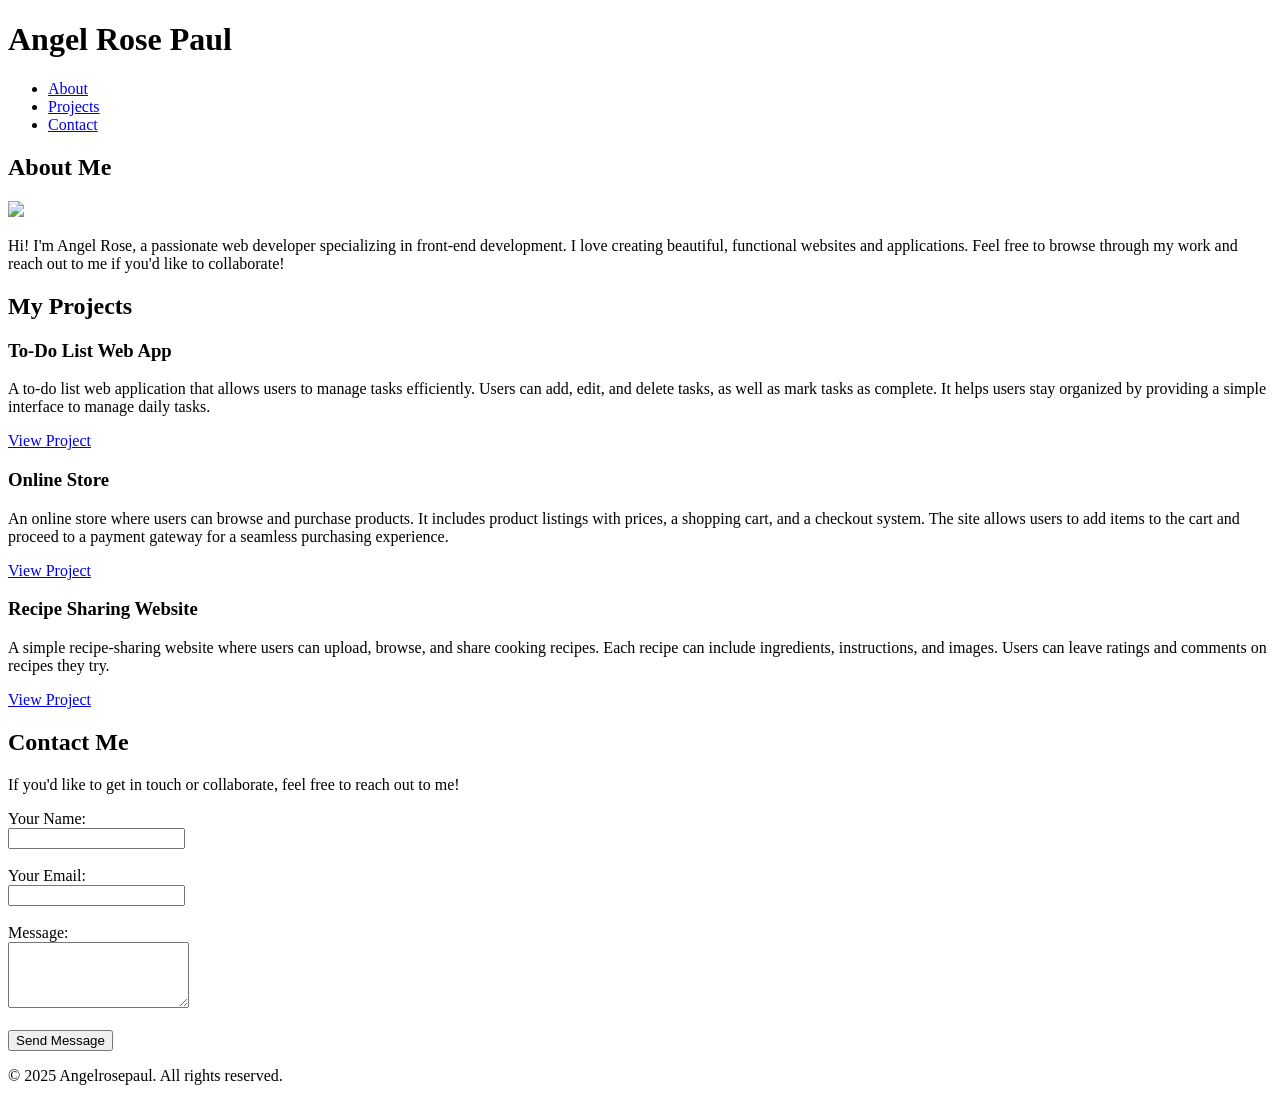
==== portfolio.html @ 4fb0551a "Add files via upload" ====
<!DOCTYPE html>
<html lang="en">

<head>
    <meta charset="UTF-8">
    <meta name="viewport" content="width=device-width, initial-scale=1.0">
    <meta http-equiv="X-UA-Compatible" content="ie=edge">
    <title>Your Portfolio</title>
    <link rel="stylesheet" href="C:\Users\account 1\OneDrive\Documents\GitHub\Portfolio.github.io\CSS.css"
   
</head>

<body>

    <header>
        <h1>Angel Rose Paul</h1>
        <nav>
            <ul>
                <li><a href="#about">About</a></li>
                <li><a href="#projects">Projects</a></li>
                <li><a href="#contact">Contact</a></li>
            </ul>
        </nav>
    </header>

    <div class="container">

        <!-- About Section -->
        <section id="about" class="about">
            <h2>About Me</h2>
            <img src="C:\Users\account 1\OneDrive\Documents\GitHub\Portfolio.github.io\professional_headshots_tampa_011.jpg">
            <p>Hi! I'm Angel Rose, a passionate web developer specializing in front-end development. I love creating beautiful, functional websites and applications. Feel free to browse through my work and reach out to me if you'd like to collaborate!</p>
        </section>

        <!-- Projects Section -->
        <section id="projects" class="projects">
            <h2>My Projects</h2>
            <div class="project-card">
                <h3>To-Do List Web App</h3>
                <p>A to-do list web application that allows users to manage tasks efficiently. Users can add, edit, and delete tasks, as well as mark tasks as complete. It helps users stay organized by providing a simple interface to manage daily tasks.</p>
                <a href="https://link-to-your-project.com">View Project</a>
            </div>
            <div class="project-card">
                <h3>Online Store</h3>
                <p>An online store where users can browse and purchase products. It includes product listings with prices, a shopping cart, and a checkout system. The site allows users to add items to the cart and proceed to a payment gateway for a seamless purchasing experience.</p>
                <a href="https://link-to-your-project.com">View Project</a>
            </div>
            <div class="project-card">
                <h3>Recipe Sharing Website</h3>
                <p>A simple recipe-sharing website where users can upload, browse, and share cooking recipes. Each recipe can include ingredients, instructions, and images. Users can leave ratings and comments on recipes they try.</p>
                <a href="https://link-to-your-project.com">View Project</a>
            </div>
        </section>

        <!-- Contact Section -->
        <section id="contact" class="contact">
            <h2>Contact Me</h2>
            <p>If you'd like to get in touch or collaborate, feel free to reach out to me!</p>
            <form action="mailto:your-email@example.com" method="post" enctype="text/plain">
                <label for="name">Your Name:</label><br>
                <input type="text" id="name" name="name" required><br><br>
                <label for="email">Your Email:</label><br>
                <input type="email" id="email" name="email" required><br><br>
                <label for="message">Message:</label><br>
                <textarea id="message" name="message" rows="4" required></textarea><br><br>
                <button type="submit">Send Message</button>
            </form>
        </section>

    </div>

    <footer>
        <p>&copy; 2025 Angelrosepaul. All rights reserved.</p>
    </footer>

</body>

</html>
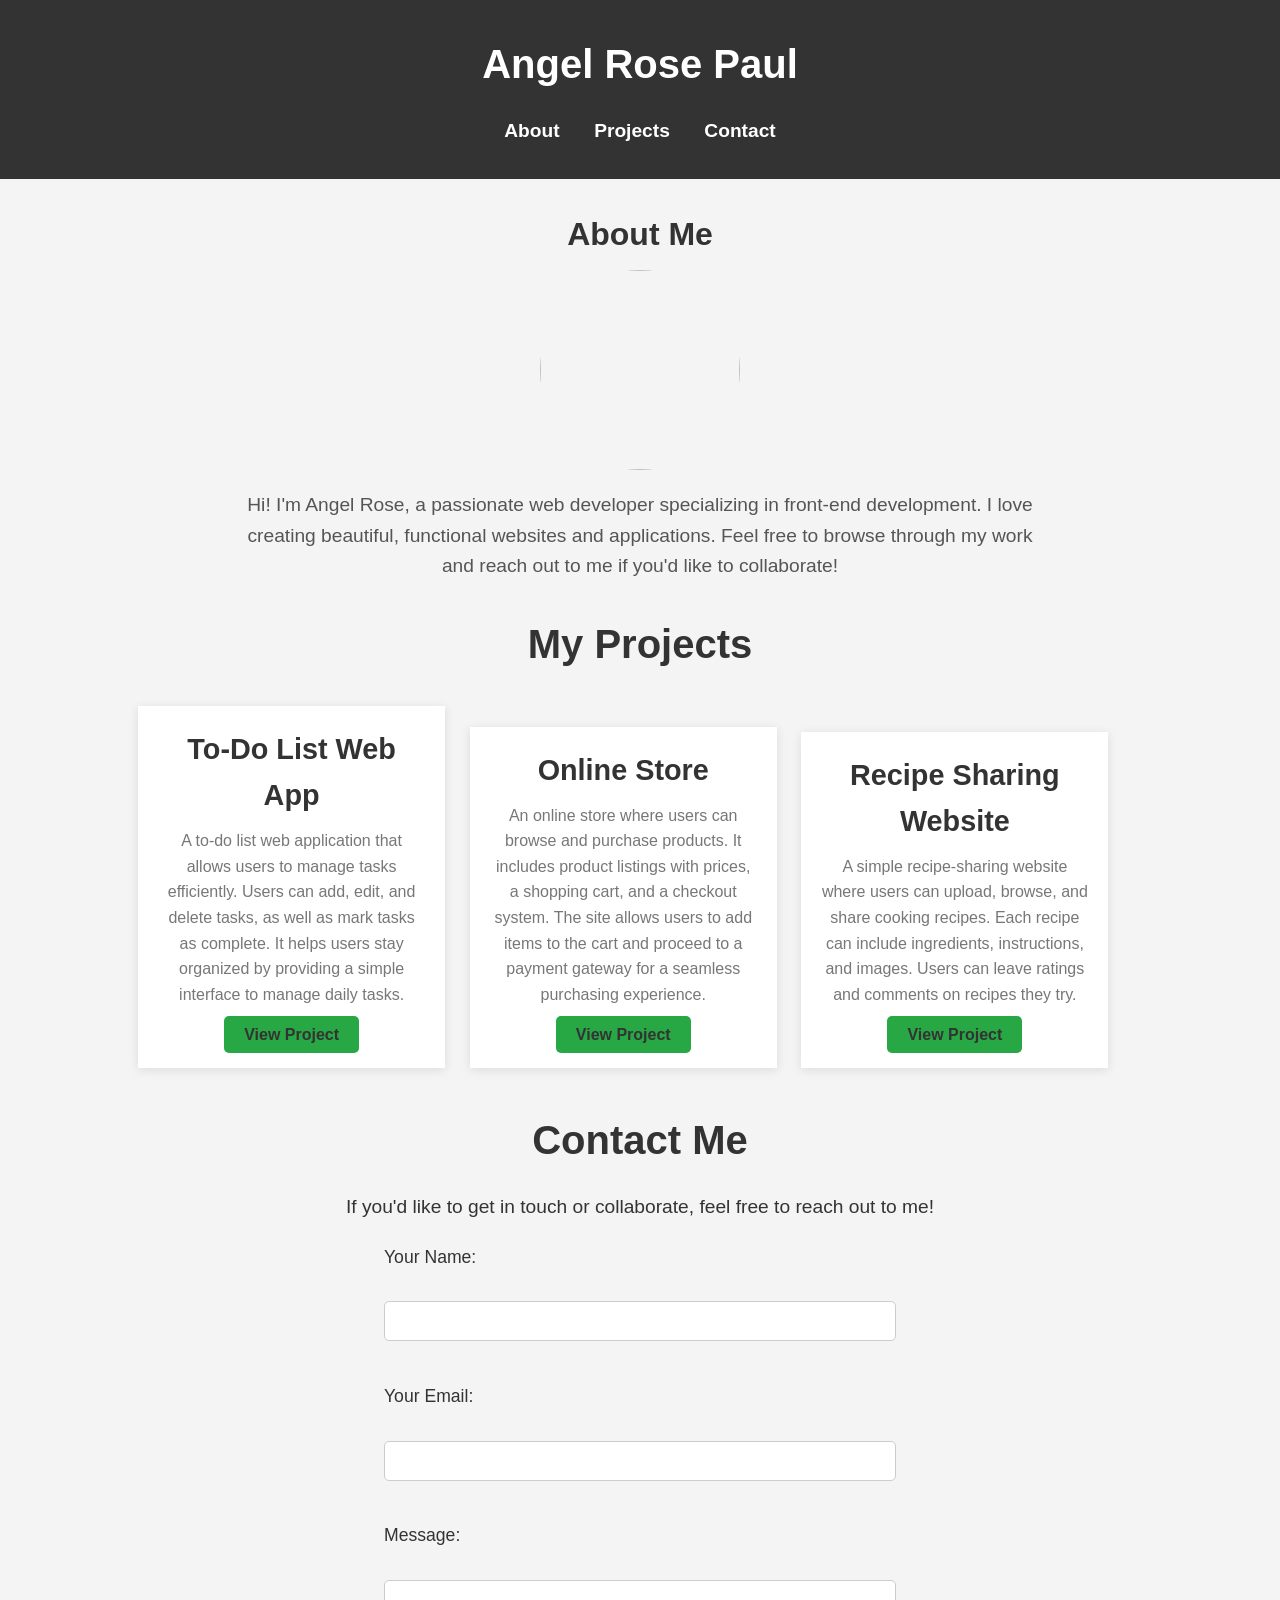
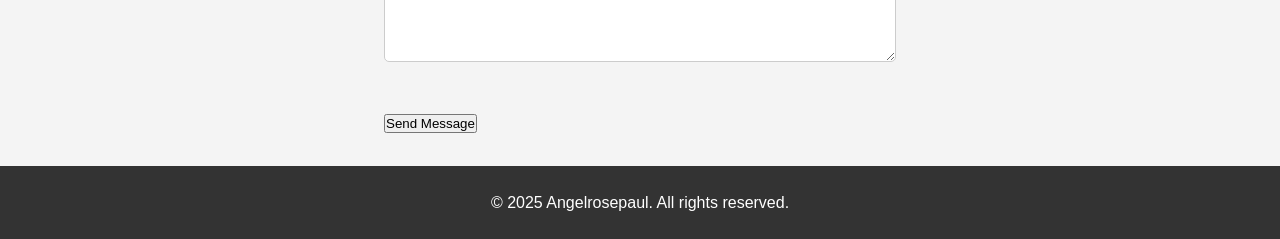
==== commit 9a5e13fe: "Update portfolio.html" ====
--- a/portfolio.html
+++ b/portfolio.html
@@ -6,7 +6,9 @@
     <meta name="viewport" content="width=device-width, initial-scale=1.0">
     <meta http-equiv="X-UA-Compatible" content="ie=edge">
     <title>Your Portfolio</title>
-    <link rel="stylesheet" href="C:\Users\account 1\OneDrive\Documents\GitHub\Portfolio.github.io\CSS.css"
+    <link rel="stylesheet" href="CSS.css">
+    
+    
    
 </head>
 
@@ -28,7 +30,7 @@
         <!-- About Section -->
         <section id="about" class="about">
             <h2>About Me</h2>
-            <img src="C:\Users\account 1\OneDrive\Documents\GitHub\Portfolio.github.io\professional_headshots_tampa_011.jpg">
+            <img src="C:\Users\account 1\OneDrive\Documents\GitHub\Portfolio\professional_headshots_tampa_011.jpg">
             <p>Hi! I'm Angel Rose, a passionate web developer specializing in front-end development. I love creating beautiful, functional websites and applications. Feel free to browse through my work and reach out to me if you'd like to collaborate!</p>
         </section>
 
--- a/CSS.css
+++ b/CSS.css
@@ -0,0 +1,230 @@
+/* Reset some default styles */
+* {
+    margin: 0;
+    padding: 0;
+    box-sizing: border-box;
+}
+
+/* Body styles */
+body {
+    font-family: 'Arial', sans-serif;
+    background-color: #f4f4f4;
+    line-height: 1.6;
+    color: #333;
+    margin: 0;
+}
+
+/* Header styles */
+header {
+    background-color: #333;
+    color: white;
+    text-align: center;
+    padding: 2em 0;
+}
+
+header h1 {
+    font-size: 2.5em;
+    margin-bottom: 0.5em;
+}
+
+nav ul {
+    list-style-type: none;
+}
+
+nav ul li {
+    display: inline;
+    margin: 0 15px;
+}
+
+nav ul li a {
+    color: white;
+    text-decoration: none;
+    font-size: 1.2em;
+    font-weight: bold;
+}
+
+nav ul li a:hover {
+    color: #ddd;
+}
+
+/* Container to center and limit width of content */
+.container {
+    width: 80%;
+    margin: 0 auto;
+    overflow: hidden;
+}
+
+/* About Section */
+.about {
+    margin: 30px 0;
+    text-align: center;
+}
+
+.about img {
+    width: 200px;
+    height: 200px;
+    border-radius: 50%;
+    margin-bottom: 20px;
+}
+
+.about h2 {
+    font-size: 2em;
+    margin-bottom: 10px;
+}
+
+.about p {
+    font-size: 1.2em;
+    color: #555;
+    max-width: 800px;
+    margin: 0 auto;
+}
+
+/* Projects Section */
+.projects {
+    margin: 30px 0;
+}
+
+.projects h2 {
+    text-align: center;
+    font-size: 2.5em;
+    margin-bottom: 20px;
+}
+
+.project-card {
+    display: inline-block;
+    width: 30%;
+    margin: 10px;
+    padding: 20px;
+    background-color: white;
+    box-shadow: 0 2px 10px rgba(0, 0, 0, 0.1);
+    text-align: center;
+    transition: transform 0.3s;
+}
+
+.project-card:hover {
+    transform: scale(1.05);
+}
+
+.project-card h3 {
+    font-size: 1.8em;
+    margin-bottom: 10px;
+}
+
+.project-card p {
+    font-size: 1em;
+    color: #777;
+    margin-bottom: 15px;
+}
+
+.project-card a {
+    text-decoration: none;
+    color: #333;
+    font-weight: bold;
+    background-color: #28a745;
+    padding: 10px 20px;
+    border-radius: 5px;
+    transition: background-color 0.3s;
+}
+
+.project-card a:hover {
+    background-color: #218838;
+}
+
+/* Contact Section */
+.contact {
+    margin: 30px 0;
+    text-align: center;
+}
+
+.contact h2 {
+    font-size: 2.5em;
+    margin-bottom: 20px;
+}
+
+.contact p {
+    font-size: 1.2em;
+    margin-bottom: 20px;
+}
+
+form {
+    width: 50%;
+    margin: 0 auto;
+    text-align: left;
+}
+
+label {
+    font-size: 1.1em;
+    margin-bottom: 5px;
+    display: block;
+}
+
+input, textarea {
+    width: 100%;
+    padding: 10px;
+    margin-bottom: 15px;
+    border: 1px solid #ccc;
+    border-radius: 5px;
+    font-size: 1em;
+}
+
+input[type="submit"] {
+    background-color: #007bff;
+    color: white;
+    font-weight: bold;
+    cursor: pointer;
+    transition: background-color 0.3s;
+}
+
+input[type="submit"]:hover {
+    background-color: #0056b3;
+}
+
+/* Footer styles */
+footer {
+    background-color: #333;
+    color: white;
+    text-align: center;
+    padding: 1.5em 0;
+    position: relative;
+    width: 100%;
+    bottom: 0;
+}
+
+footer p {
+    font-size: 1em;
+}
+
+/* Responsive Design */
+@media (max-width: 768px) {
+    .project-card {
+        width: 100%;
+        margin-bottom: 20px;
+    }
+
+    .container {
+        width: 90%;
+    }
+
+    form {
+        width: 80%;
+    }
+}
+
+@media (max-width: 480px) {
+    header h1 {
+        font-size: 2em;
+    }
+
+    nav ul li {
+        display: block;
+        margin: 10px 0;
+    }
+
+    .projects h2 {
+        font-size: 2em;
+    }
+
+    .contact h2 {
+        font-size: 2em;
+    }
+}
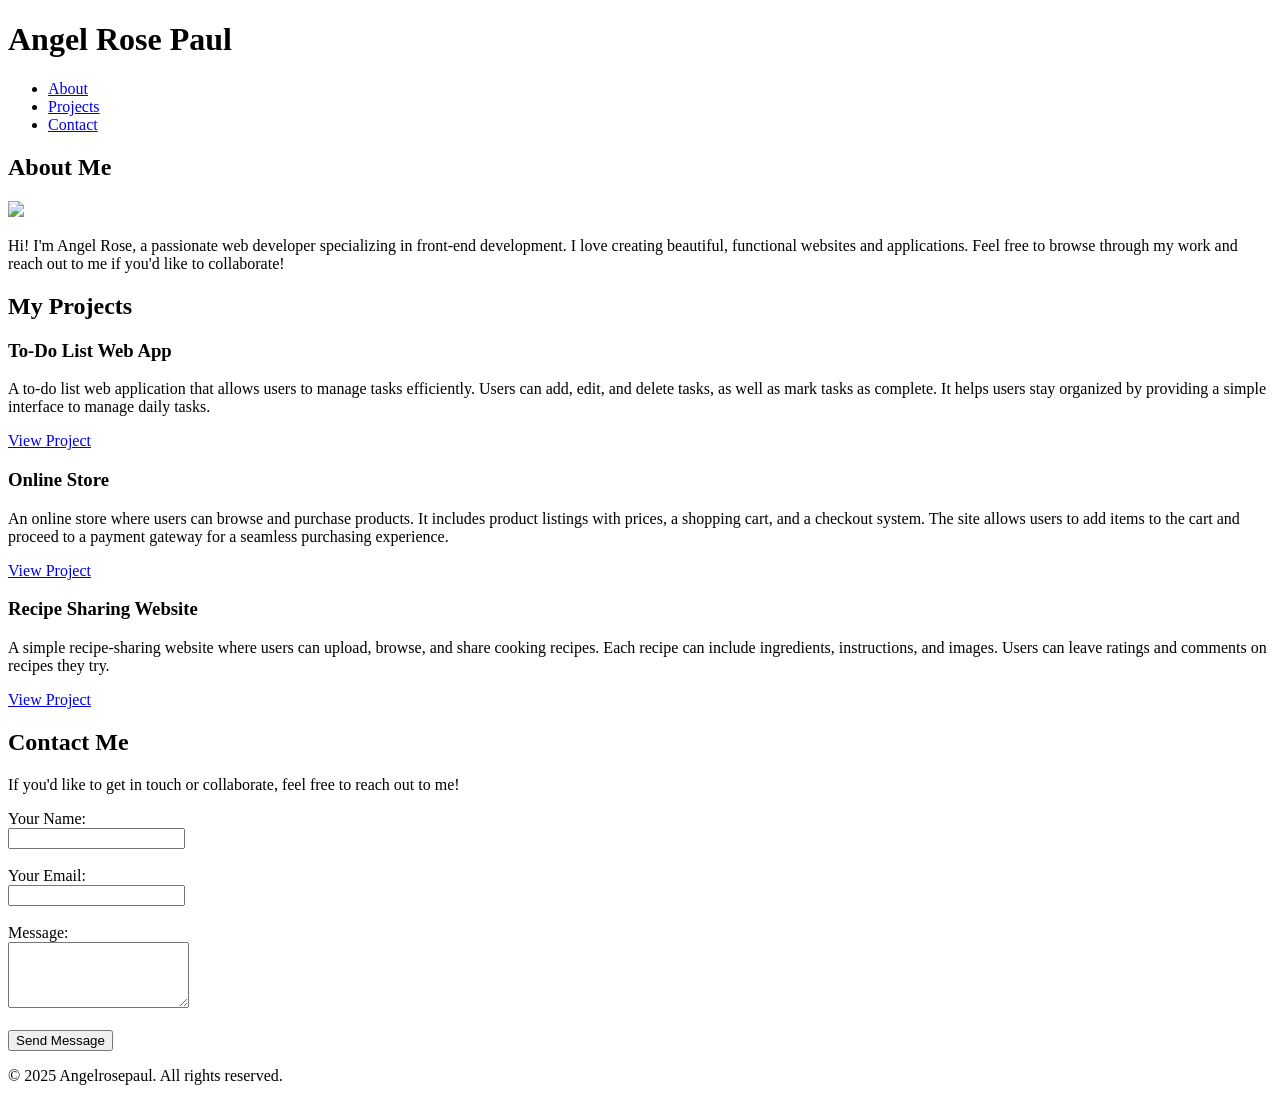
==== commit 3a2801e7: "Update portfolio.html" ====
--- a/portfolio.html
+++ b/portfolio.html
@@ -6,7 +6,7 @@
     <meta name="viewport" content="width=device-width, initial-scale=1.0">
     <meta http-equiv="X-UA-Compatible" content="ie=edge">
     <title>Your Portfolio</title>
-    <link rel="stylesheet" href="CSS.css">
+    <link rel="stylesheet" href="C:\Users\account 1\OneDrive\Documents\GitHub\Portfolio\CSS.css">
     
     
    
